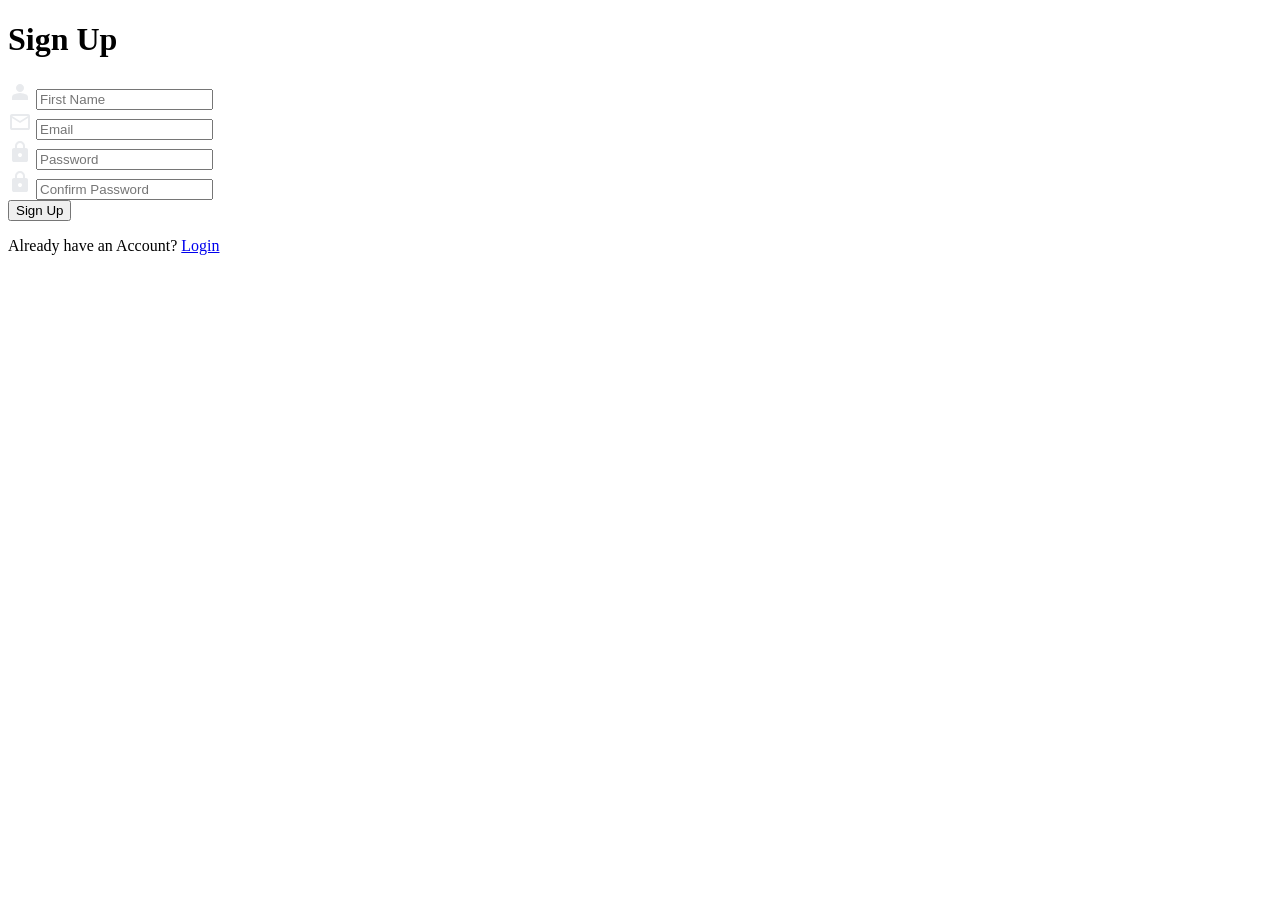
==== signup.html @ 86de3936 "added the signup page html" ====
<!DOCTYPE html>
<html lang="en">
<head>
    <meta charset="UTF-8">
    <meta name="viewport" content="width=device-width, initial-scale=1.0">
    <title>Sign Up</title>
    <link rel="stylesheet" href="style.css">
</head>
<body>
    <div class="wrapper">
        <h1>Sign Up</h1>
    </div>
    <form>
        <div>
            <label for="firstname-input">
                <img src="assets/person.svg" alt="">
            </label>
            <input type="text" name="firstname" id="firstname-input" placeholder="First Name">
        </div>
        <div>
            <label for="email-input">
                <img src="assets/email.svg" alt="">
            </label>
            <input type="email" name="email" id="email-input" placeholder="Email">
        </div>
        <div>
            <label for="password-input">
                <img src="assets/lock.svg" alt="">
            </label>
            <input type="password" name="password" id="password-input" placeholder="Password">
        </div>
        <div>
            <label for="confirm-password-input">
                <img src="assets/lock.svg" alt="">
            </label>
            <input type="password" name="confirm-password" id="confirm-password-input" placeholder="Confirm Password">
        </div>
        <button type="submit">Sign Up</button>
    </form>
    <p>Already have an Account? <a href="login.html">Login</a></p>
</body>
</html>
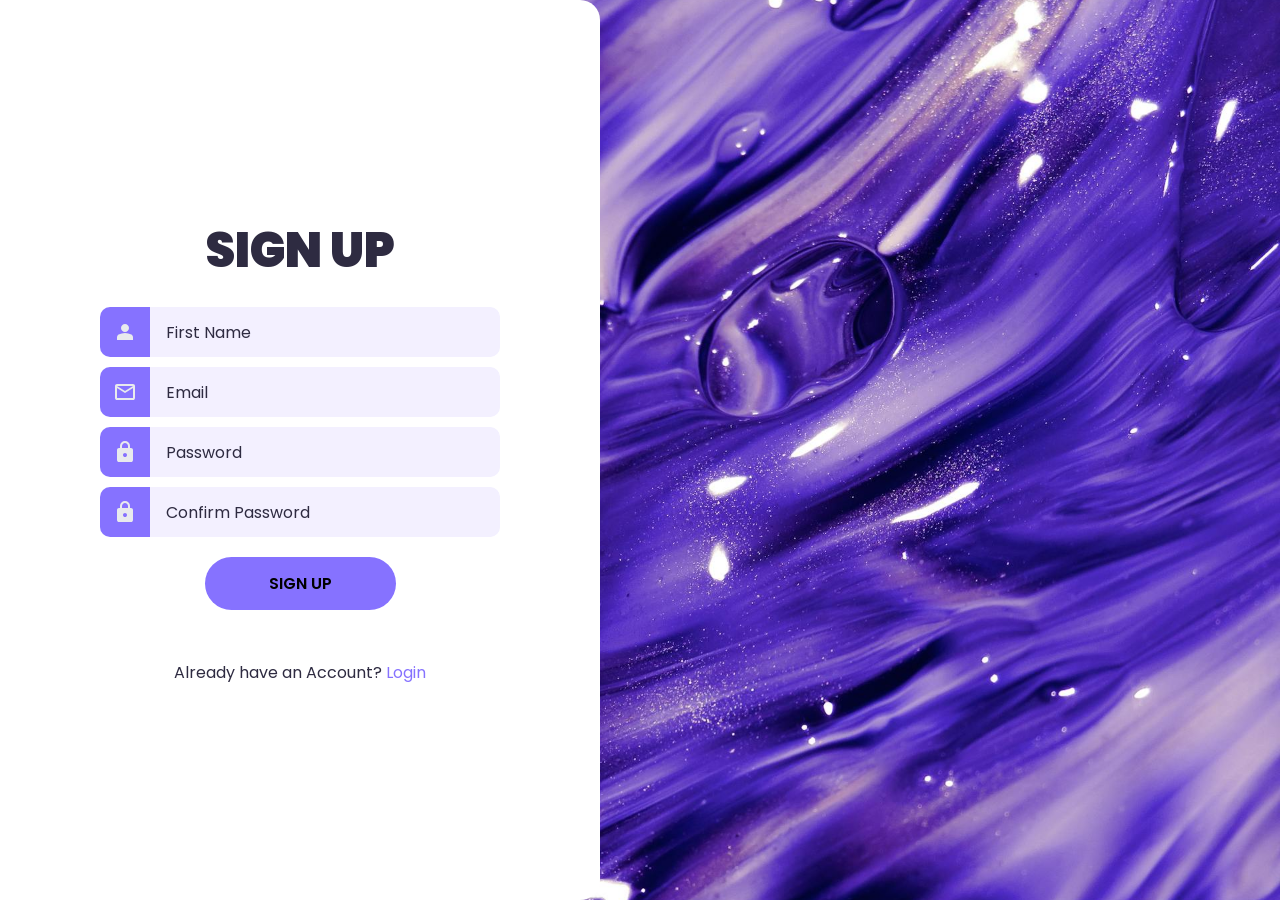
==== commit c8fa027a: "css styles added" ====
--- a/signup.html
+++ b/signup.html
@@ -9,34 +9,34 @@
 <body>
     <div class="wrapper">
         <h1>Sign Up</h1>
+        <form>
+            <div>
+                <label for="firstname-input">
+                    <img src="assets/person.svg" alt="">
+                </label>
+                <input type="text" name="firstname" id="firstname-input" placeholder="First Name">
+            </div>
+            <div>
+                <label for="email-input">
+                    <img src="assets/email.svg" alt="">
+                </label>
+                <input type="email" name="email" id="email-input" placeholder="Email">
+            </div>
+            <div>
+                <label for="password-input">
+                    <img src="assets/lock.svg" alt="">
+                </label>
+                <input type="password" name="password" id="password-input" placeholder="Password">
+            </div>
+            <div>
+                <label for="confirm-password-input">
+                    <img src="assets/lock.svg" alt="">
+                </label>
+                <input type="password" name="confirm-password" id="confirm-password-input" placeholder="Confirm Password">
+            </div>
+            <button type="submit">Sign Up</button>
+        </form>
+        <p>Already have an Account? <a href="login.html">Login</a></p>
     </div>
-    <form>
-        <div>
-            <label for="firstname-input">
-                <img src="assets/person.svg" alt="">
-            </label>
-            <input type="text" name="firstname" id="firstname-input" placeholder="First Name">
-        </div>
-        <div>
-            <label for="email-input">
-                <img src="assets/email.svg" alt="">
-            </label>
-            <input type="email" name="email" id="email-input" placeholder="Email">
-        </div>
-        <div>
-            <label for="password-input">
-                <img src="assets/lock.svg" alt="">
-            </label>
-            <input type="password" name="password" id="password-input" placeholder="Password">
-        </div>
-        <div>
-            <label for="confirm-password-input">
-                <img src="assets/lock.svg" alt="">
-            </label>
-            <input type="password" name="confirm-password" id="confirm-password-input" placeholder="Confirm Password">
-        </div>
-        <button type="submit">Sign Up</button>
-    </form>
-    <p>Already have an Account? <a href="login.html">Login</a></p>
 </body>
 </html>
--- a/style.css
+++ b/style.css
@@ -0,0 +1,137 @@
+@import url('https://fonts.googleapis.com/css2?family=Poppins:ital,wght@0,100;0,200;0,300;0,400;0,500;0,600;0,700;0,800;0,900;1,100;1,200;1,300;1,400;1,500;1,600;1,700;1,800;1,900&display=swap');
+
+:root {
+    --accent-color: #8672FF;
+    --base-color: white;
+    --text-color: #2E2B41;
+    --input-color: #F3F0FF;
+}
+
+* {
+    margin: 0;
+    padding: 0;
+}
+
+html {
+    font-family: "Poppins", sans-serif;
+    font-size: 1rem;
+    color: var(--text-color);
+    text-align: center;
+}
+
+body {
+    min-height: 100vh;
+    background-image: url(assets/bg.jpg);
+    background-size: cover;
+    background-position: right;
+    overflow: hidden;
+}
+
+.wrapper {
+    box-sizing: border-box;
+    background-color: var(--base-color);
+    height: 100vh;
+    width: max(40%, 600px);
+    padding: 10px;
+    border-radius: 0 20px 20px 0;
+    display: flex;
+    flex-direction: column;
+    align-items: center;
+    justify-content: center;
+}
+
+h1 {
+    font-size: 3rem;
+    font-weight: 900;
+    text-transform: uppercase;
+}
+
+form {
+    width: min(400px, 100%);
+    margin-top: 20px;
+    margin-bottom: 50px;
+    display: flex;
+    flex-direction: column;
+    align-items: center;
+    gap: 10px;
+}
+
+form>div {
+    width: 100%;
+    display: flex;
+    justify-content: center;
+}
+form label{
+    flex-shrink: 0;
+    height: 50px;
+    width: 50px;
+    background-color: var(--accent-color);
+    border-radius: 10px 0 0 10px;
+    display: flex;
+    justify-content: center;
+    align-items: center;
+}
+form input{
+    box-sizing: border-box;
+    flex-grow: 1;
+    min-width: 0;
+    height: 50px;
+    padding: 1em;
+    font: inherit;
+    border-radius: 0 10px 10px 0;
+    border: 1px solid var(--input-color);
+    border-left: none;
+    background-color: var(--input-color);
+    transition: 150ms ease;
+}
+form input:hover{
+    border-color: var(--accent-color);
+}
+form input:focus{
+    outline: none;
+    border-color: var(--text-color);
+}
+div:has(input:focus) > label{
+    background-color: var(--text-color);
+}
+form input::placeholder{
+    color: var(--text-color);
+}
+form button{
+    margin-top: 10px;
+    border: none;
+    border-radius: 1000px;
+    padding: .85em 4em;
+    background-color: var(--accent-color);
+    font: inherit;
+    font-weight: 600;
+    text-transform: uppercase;
+    cursor: pointer;
+    transition: 150ms ease;
+}
+form button:hover{
+    background-color: var(--text-color);
+}
+form button:focus{
+    outline: none;
+    background-color: var(--text-color);
+}
+a{
+    text-decoration: none;
+    color: var(--accent-color);
+}
+a:hover{
+    text-decoration: underline;
+}
+form div.incorrect label{
+    background-color: red;
+}
+form div.incorrect input{
+    border-color: red;
+}
+@media(max-width: 1100px){
+    .wrapper{
+        width: min(600px, 100%);
+        border-radius: 0;
+    }
+}
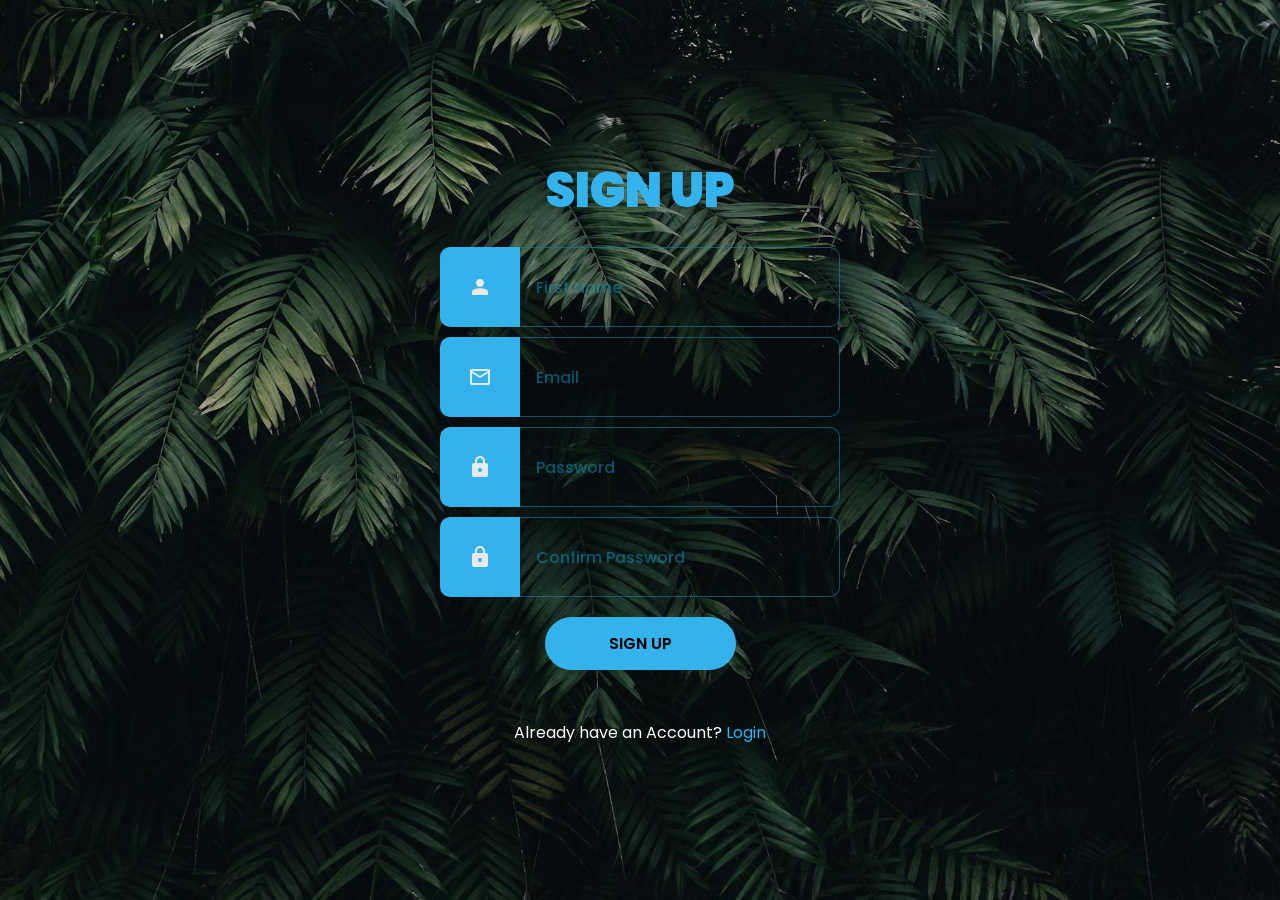
==== commit d8540f55: "fixed some issue" ====
--- a/signup.html
+++ b/signup.html
@@ -5,11 +5,13 @@
     <meta name="viewport" content="width=device-width, initial-scale=1.0">
     <title>Sign Up</title>
     <link rel="stylesheet" href="style.css">
+    <script type="text/javascript" src="script.js" defer></script>
 </head>
 <body>
     <div class="wrapper">
         <h1>Sign Up</h1>
-        <form>
+        <p id="error-message"></p>
+        <form id="form">
             <div>
                 <label for="firstname-input">
                     <img src="assets/person.svg" alt="">
@@ -36,7 +38,7 @@
             </div>
             <button type="submit">Sign Up</button>
         </form>
-        <p>Already have an Account? <a href="login.html">Login</a></p>
+        <p>Already have an Account? <a href="login/login.html">Login</a></p>
     </div>
 </body>
 </html>
--- a/style.css
+++ b/style.css
@@ -1,10 +1,10 @@
 @import url('https://fonts.googleapis.com/css2?family=Poppins:ital,wght@0,100;0,200;0,300;0,400;0,500;0,600;0,700;0,800;0,900;1,100;1,200;1,300;1,400;1,500;1,600;1,700;1,800;1,900&display=swap');
 
 :root {
-    --accent-color: #8672FF;
+    --accent-color: #34b2ec;
     --base-color: white;
-    --text-color: #2E2B41;
-    --input-color: #F3F0FF;
+    --text-color: #0f9bc5;
+    --input-color: #1c7ba79a;
 }
 
 * {
@@ -15,13 +15,14 @@
 html {
     font-family: "Poppins", sans-serif;
     font-size: 1rem;
-    color: var(--text-color);
+    color: var(--base-color);
     text-align: center;
 }
 
 body {
     min-height: 100vh;
     background-image: url(assets/bg.jpg);
+    background-blend-mode: overlay;
     background-size: cover;
     background-position: right;
     overflow: hidden;
@@ -29,9 +30,7 @@
 
 .wrapper {
     box-sizing: border-box;
-    background-color: var(--base-color);
     height: 100vh;
-    width: max(40%, 600px);
     padding: 10px;
     border-radius: 0 20px 20px 0;
     display: flex;
@@ -41,6 +40,7 @@
 }
 
 h1 {
+    color: var(--accent-color);
     font-size: 3rem;
     font-weight: 900;
     text-transform: uppercase;
@@ -63,8 +63,8 @@
 }
 form label{
     flex-shrink: 0;
-    height: 50px;
-    width: 50px;
+    height: 80px;
+    width: 80px;
     background-color: var(--accent-color);
     border-radius: 10px 0 0 10px;
     display: flex;
@@ -75,13 +75,15 @@
     box-sizing: border-box;
     flex-grow: 1;
     min-width: 0;
-    height: 50px;
+    height: 80px;
     padding: 1em;
     font: inherit;
+    color: var(--accent-color);
+    font-weight: 600;
     border-radius: 0 10px 10px 0;
     border: 1px solid var(--input-color);
     border-left: none;
-    background-color: var(--input-color);
+    background-color: transparent;
     transition: 150ms ease;
 }
 form input:hover{
@@ -96,6 +98,8 @@
 }
 form input::placeholder{
     color: var(--text-color);
+    font-weight: 500;
+    opacity: 0.5;
 }
 form button{
     margin-top: 10px;
@@ -129,9 +133,8 @@
 form div.incorrect input{
     border-color: red;
 }
-@media(max-width: 1100px){
-    .wrapper{
-        width: min(600px, 100%);
-        border-radius: 0;
-    }
+#error-message{
+    color: rgb(240, 96, 96);
+    font-weight: 600;
+    text-shadow: 1px 1px 10px black;
 }
